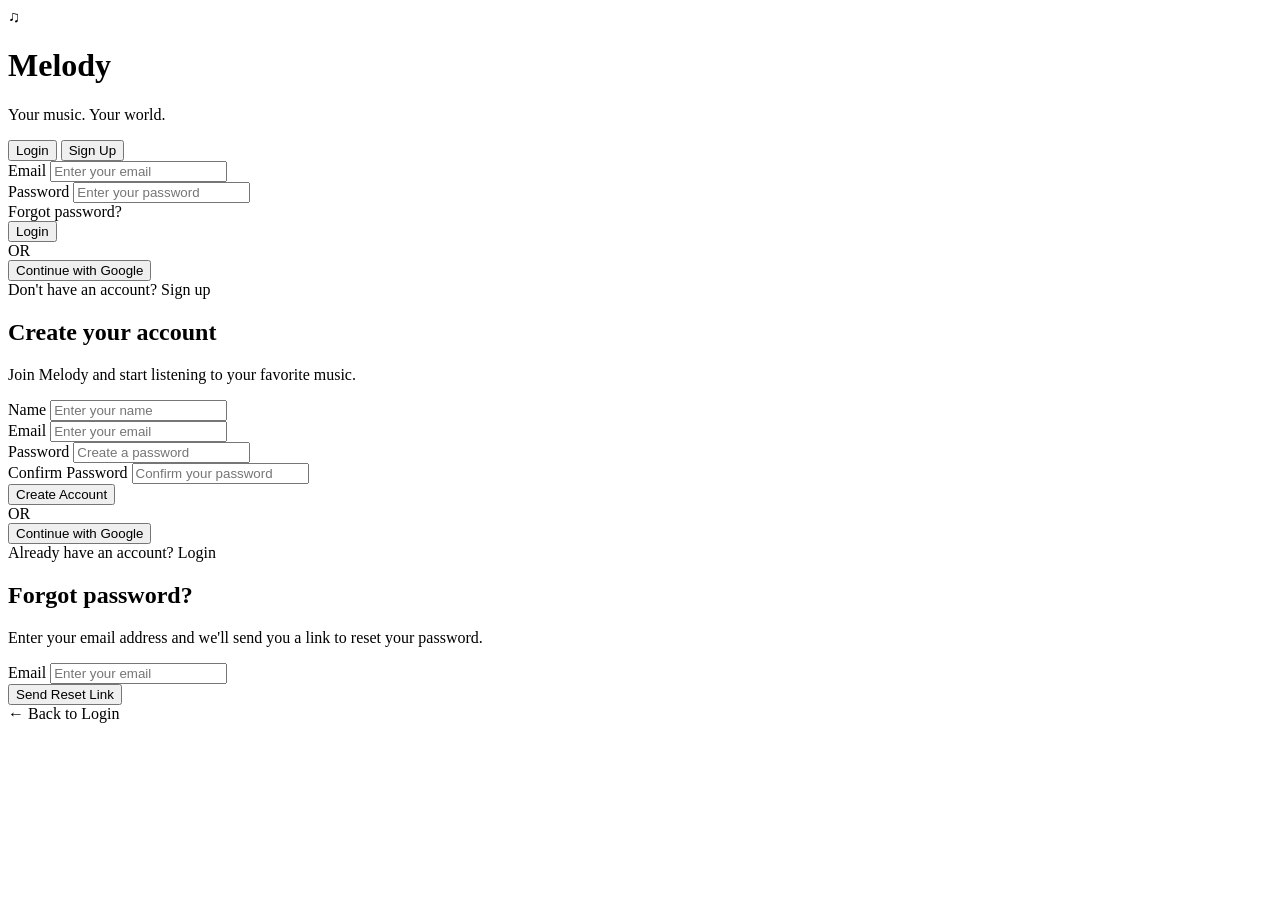
==== Melody/src/main/resources/static/html/index.html @ c4cfe8b3 "22 sep changes 22 sep changes" ====
<!DOCTYPE html>

<html lang="en">

<head> <meta charset="UTF-8"> <meta name="viewport" content="width=device-width, initial-scale=1.0">

    <title>Melody - Account</title>

    <link rel="stylesheet" href="/static/css/index.css">

</head>

<body>

<div class="container">

    <!-- ================= LOGO ================= -->
    <div class="logo">

        <div class="logo-icon">
            ♫
        </div>

        <h1>Melody</h1>

        <p>Your music. Your world.</p>

    </div>


    <!-- ================= CARD ================= -->
    <div class="card">

        <!-- ================= TABS ================= -->
        <div class="tabs">

            <button
                    id="loginTab"
                    class="tab active"
                    type="button"
                    onclick="showLogin()">

                Login

            </button>

            <button
                    id="signupTab"
                    class="tab"
                    type="button"
                    onclick="showSignup()">

                Sign Up

            </button>

        </div>


        <!-- ================= MESSAGE ================= -->
        <div
                id="message"
                class="message">
        </div>


        <!-- ================= LOGIN FORM ================= -->
        <div
                id="loginForm"
                class="form active">

            <div class="input-group">

                <label for="loginEmail">
                    Email
                </label>

                <input
                        id="loginEmail"
                        type="email"
                        placeholder="Enter your email"
                        autocomplete="email">

            </div>


            <div class="input-group">

                <label for="loginPassword">
                    Password
                </label>

                <input
                        id="loginPassword"
                        type="password"
                        placeholder="Enter your password"
                        autocomplete="current-password">

            </div>


            <div class="forgot">

                <span onclick="showForgot()">
                    Forgot password?
                </span>

            </div>


            <button
                    class="primary-btn"
                    type="button"
                    onclick="login()">

                Login

            </button>


            <div class="divider">
                OR
            </div>


            <button
                    class="google-btn"
                    type="button"
                    onclick="googleLogin()">

                Continue with Google

            </button>


            <div class="bottom-text">

                Don't have an account?

                <span onclick="showSignup()">
                    Sign up
                </span>

            </div>

        </div>


        <!-- ================= SIGNUP FORM ================= -->
        <div
                id="signupForm"
                class="form">

            <h2 class="form-title">
                Create your account
            </h2>


            <p class="form-description">
                Join Melody and start listening to your favorite music.
            </p>


            <div class="input-group">

                <label for="signupName">
                    Name
                </label>

                <input
                        id="signupName"
                        type="text"
                        placeholder="Enter your name"
                        autocomplete="name">

            </div>


            <div class="input-group">

                <label for="signupEmail">
                    Email
                </label>

                <input
                        id="signupEmail"
                        type="email"
                        placeholder="Enter your email"
                        autocomplete="email">

            </div>


            <div class="input-group">

                <label for="signupPassword">
                    Password
                </label>

                <input
                        id="signupPassword"
                        type="password"
                        placeholder="Create a password"
                        autocomplete="new-password">

            </div>


            <div class="input-group">

                <label for="confirmPassword">
                    Confirm Password
                </label>

                <input
                        id="confirmPassword"
                        type="password"
                        placeholder="Confirm your password"
                        autocomplete="new-password">

            </div>


            <button
                    class="primary-btn"
                    type="button"
                    onclick="signup()">

                Create Account

            </button>


            <div class="divider">
                OR
            </div>


            <button
                    class="google-btn"
                    type="button"
                    onclick="googleLogin()">

                Continue with Google

            </button>


            <div class="bottom-text">

                Already have an account?

                <span onclick="showLogin()">
                    Login
                </span>

            </div>

        </div>


        <!-- ================= FORGOT PASSWORD FORM ================= -->
        <div
                id="forgotForm"
                class="form">

            <h2 class="form-title">
                Forgot password?
            </h2>


            <p class="form-description">
                Enter your email address and we'll send you a link to reset your password.
            </p>


            <div class="input-group">

                <label for="forgotEmail">
                    Email
                </label>

                <input
                        id="forgotEmail"
                        type="email"
                        placeholder="Enter your email"
                        autocomplete="email">

            </div>


            <button
                    class="primary-btn"
                    type="button"
                    onclick="resetPassword()">

                Send Reset Link

            </button>


            <div
                    class="back-login"
                    onclick="showLogin()">

                ← Back to Login

            </div>

        </div>

    </div>

</div>


<script src="/static/js/index.js"></script>

</body>

</html>
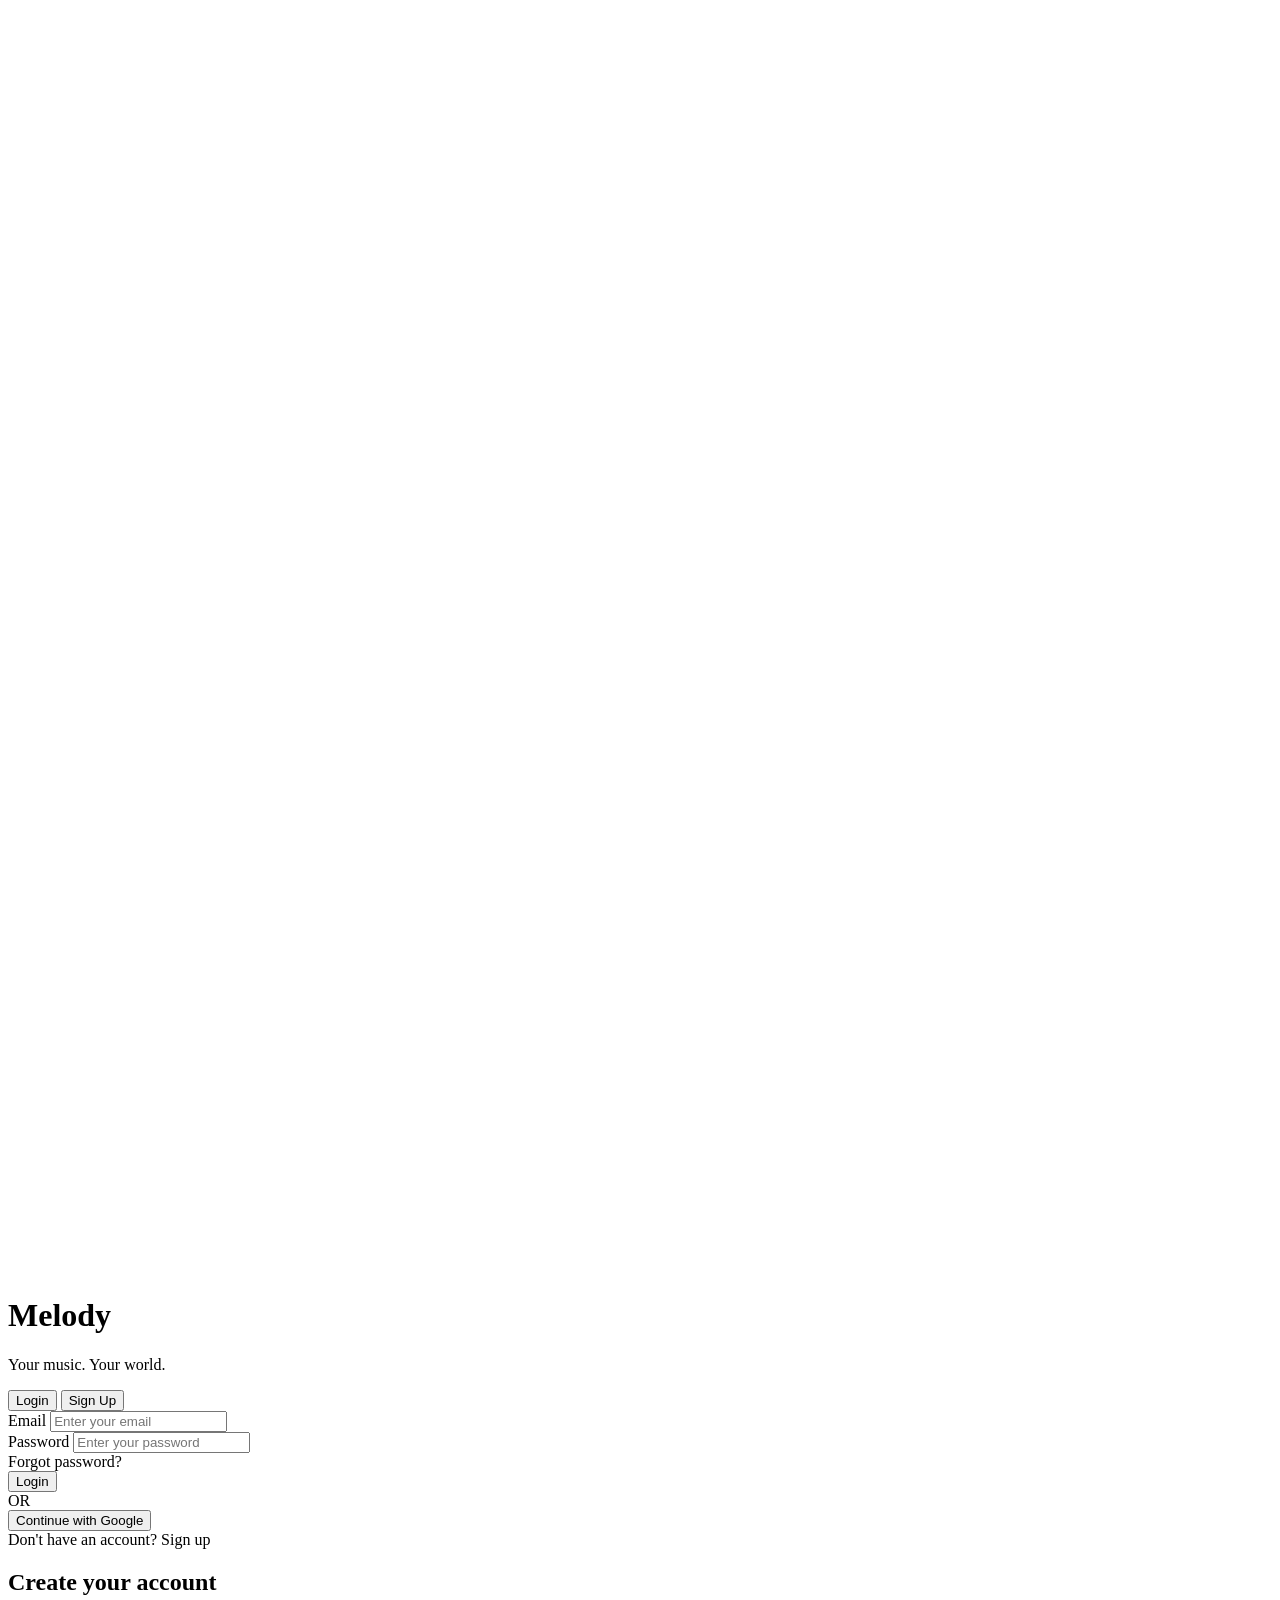
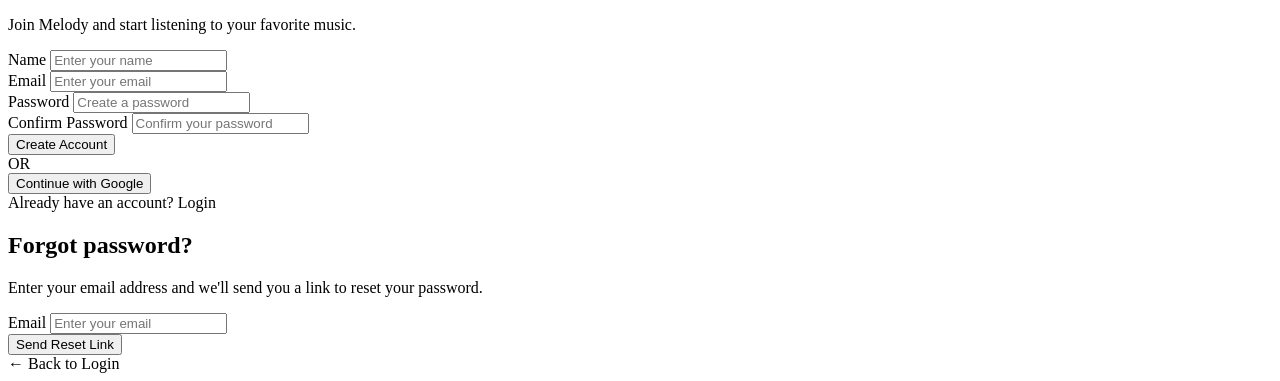
==== commit ebdb853d: "24  sep 10 25 Home now gets the same hover highlight as the other sidebar items. The bottom player s" ====
--- a/Melody/src/main/resources/static/html/index.html
+++ b/Melody/src/main/resources/static/html/index.html
@@ -17,8 +17,8 @@
     <!-- ================= LOGO ================= -->
     <div class="logo">
 
-        <div class="logo-icon">
-            ♫
+        <div class="logo-icon" aria-hidden="true">
+            <svg viewBox="0 0 32 32" focusable="false"><path d="M8 20v-5M13 24V9M18 20v-8M23 23V6"/></svg>
         </div>
 
         <h1>Melody</h1>
@@ -318,4 +318,4 @@
 
 </body>
 
-</html>+</html>
